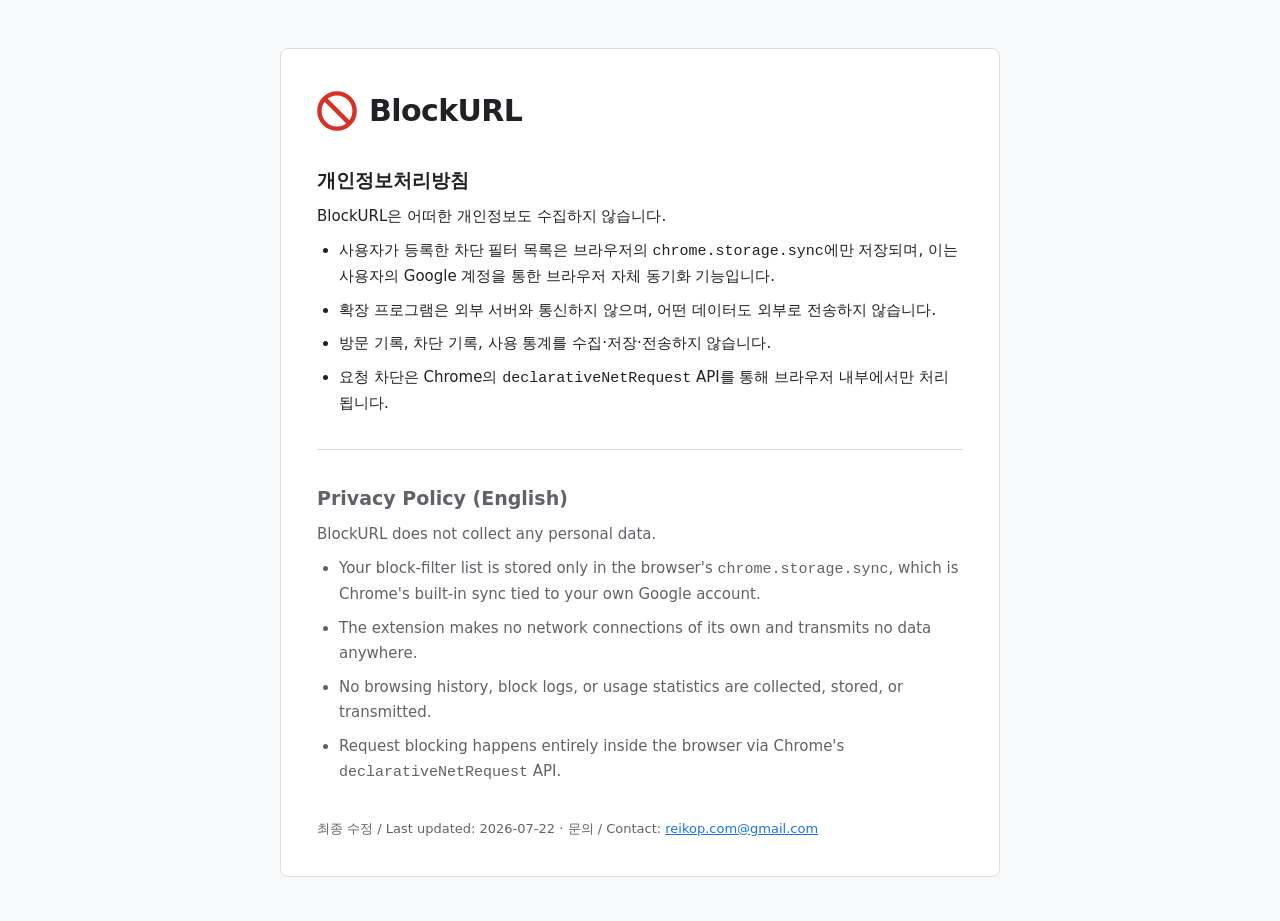
==== docs/index.html @ d5a0df2f "Add BlockURL extension: MV3 URL request blocker declarativeNetRequest-based Chrome extension that bl" ====
<!DOCTYPE html>
<html lang="ko">
<head>
  <meta charset="utf-8" />
  <meta name="viewport" content="width=device-width, initial-scale=1" />
  <title>BlockURL — 개인정보처리방침 / Privacy Policy</title>
  <style>
    * { box-sizing: border-box; margin: 0; padding: 0; }
    body {
      font-family: system-ui, -apple-system, "Segoe UI", Roboto, sans-serif;
      color: #202124;
      background: #f8f9fa;
      font-size: 15px;
      line-height: 1.7;
    }
    main {
      max-width: 720px;
      margin: 48px auto;
      padding: 36px;
      background: #fff;
      border: 1px solid #dadce0;
      border-radius: 8px;
    }
    .logo {
      display: flex;
      align-items: center;
      gap: 12px;
      margin-bottom: 24px;
    }
    .logo svg { flex-shrink: 0; }
    h1 { font-size: 30px; letter-spacing: -0.02em; }
    h2 { font-size: 19px; margin: 28px 0 8px; }
    p, li { margin-bottom: 8px; }
    ul { padding-left: 22px; }
    .en { color: #5f6368; }
    hr { border: none; border-top: 1px solid #dadce0; margin: 32px 0; }
    footer { margin-top: 32px; font-size: 13px; color: #5f6368; }
    a { color: #1a73e8; }
  </style>
</head>
<body>
  <main>
    <div class="logo">
      <svg width="40" height="40" viewBox="0 0 100 100" aria-hidden="true">
        <circle cx="50" cy="50" r="44" fill="none" stroke="#d93025" stroke-width="11" />
        <line x1="19" y1="19" x2="81" y2="81" stroke="#d93025" stroke-width="11" />
      </svg>
      <h1>BlockURL</h1>
    </div>

    <h2>개인정보처리방침</h2>
    <p>BlockURL은 어떠한 개인정보도 수집하지 않습니다.</p>
    <ul>
      <li>사용자가 등록한 차단 필터 목록은 브라우저의 <code>chrome.storage.sync</code>에만 저장되며, 이는 사용자의 Google 계정을 통한 브라우저 자체 동기화 기능입니다.</li>
      <li>확장 프로그램은 외부 서버와 통신하지 않으며, 어떤 데이터도 외부로 전송하지 않습니다.</li>
      <li>방문 기록, 차단 기록, 사용 통계를 수집·저장·전송하지 않습니다.</li>
      <li>요청 차단은 Chrome의 <code>declarativeNetRequest</code> API를 통해 브라우저 내부에서만 처리됩니다.</li>
    </ul>

    <hr />

    <h2 class="en">Privacy Policy (English)</h2>
    <p class="en">BlockURL does not collect any personal data.</p>
    <ul class="en">
      <li>Your block-filter list is stored only in the browser's <code>chrome.storage.sync</code>, which is Chrome's built-in sync tied to your own Google account.</li>
      <li>The extension makes no network connections of its own and transmits no data anywhere.</li>
      <li>No browsing history, block logs, or usage statistics are collected, stored, or transmitted.</li>
      <li>Request blocking happens entirely inside the browser via Chrome's <code>declarativeNetRequest</code> API.</li>
    </ul>

    <footer>
      최종 수정 / Last updated: 2026-07-22 ·
      문의 / Contact: <a href="mailto:reikop.com@gmail.com">reikop.com@gmail.com</a>
    </footer>
  </main>
</body>
</html>
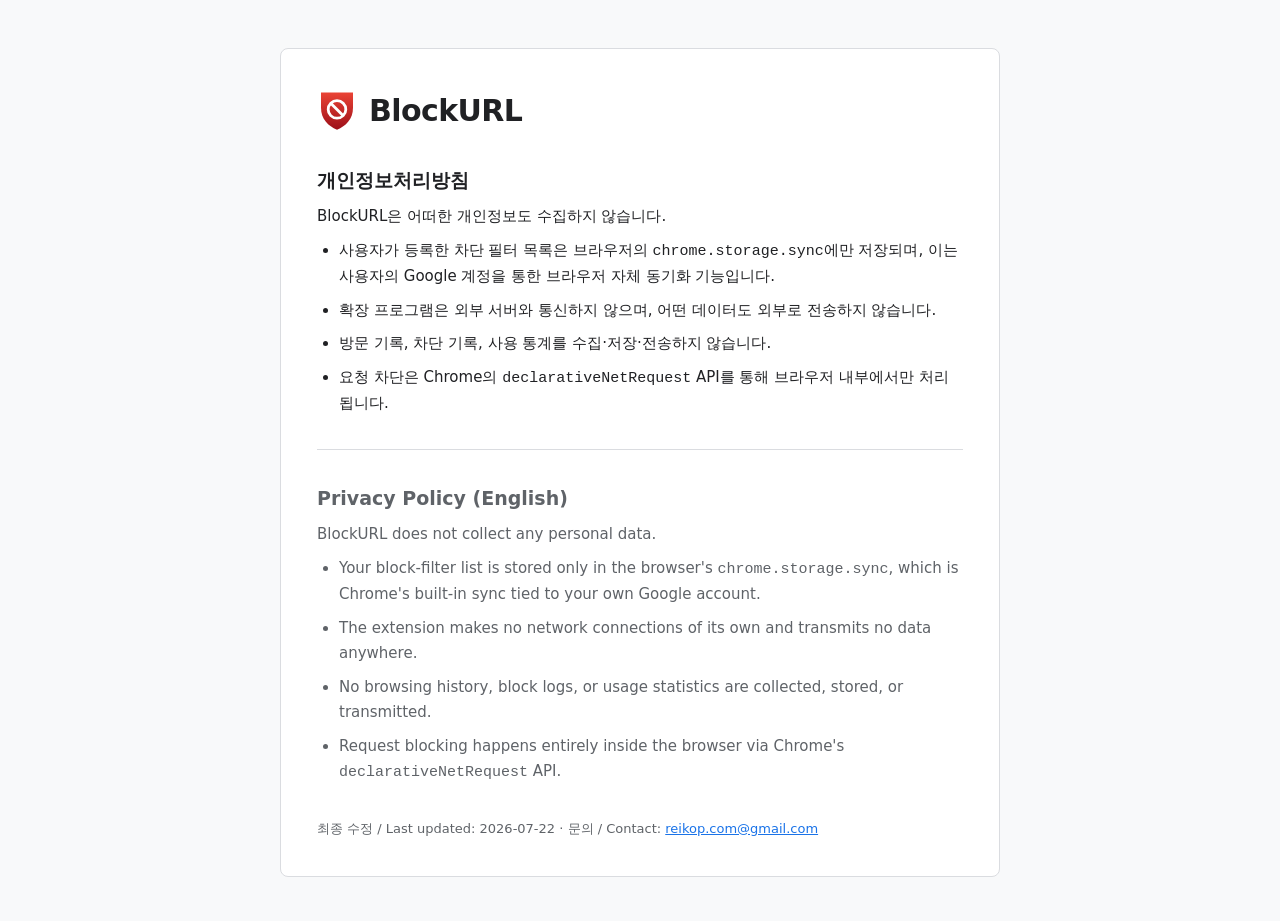
==== commit 4428a3d1: "Replace icon with red gradient shield design New shield-with-prohibition-sign icon rendered at 16/32" ====
--- a/docs/index.html
+++ b/docs/index.html
@@ -42,8 +42,15 @@
   <main>
     <div class="logo">
       <svg width="40" height="40" viewBox="0 0 100 100" aria-hidden="true">
-        <circle cx="50" cy="50" r="44" fill="none" stroke="#d93025" stroke-width="11" />
-        <line x1="19" y1="19" x2="81" y2="81" stroke="#d93025" stroke-width="11" />
+        <defs>
+          <linearGradient id="shield-grad" x1="0" y1="0" x2="0" y2="1">
+            <stop offset="0" stop-color="#ea4335" />
+            <stop offset="1" stop-color="#9c0f19" />
+          </linearGradient>
+        </defs>
+        <path d="M10 4 H90 V42 C90 70 72 88 50 97 C28 88 10 70 10 42 Z" fill="url(#shield-grad)" />
+        <circle cx="50" cy="46" r="22" fill="none" stroke="#fff" stroke-width="7" />
+        <line x1="35" y1="31" x2="65" y2="61" stroke="#fff" stroke-width="7" />
       </svg>
       <h1>BlockURL</h1>
     </div>
